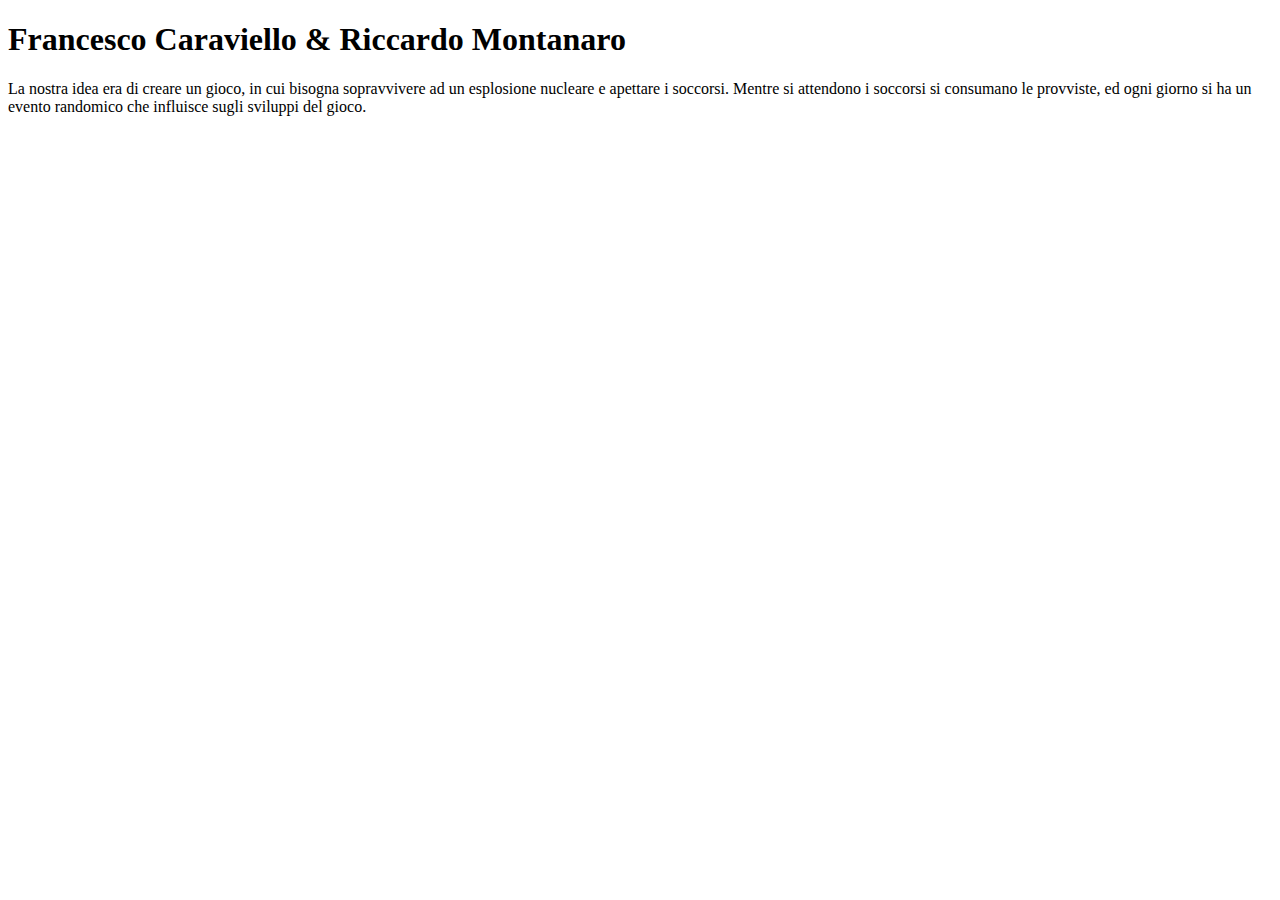
==== index.html @ 7ccb9669 "Update index.html" ====
<!DOCTYPE html>
<html>
<head>
<title>60 seconds®</title>
</head>
<body>
  <h1>Francesco Caraviello & Riccardo Montanaro</h1>
  <p>La nostra idea era di creare un gioco, in cui bisogna sopravvivere ad un esplosione nucleare e apettare i soccorsi. Mentre si attendono i soccorsi si consumano le provviste, ed ogni giorno si ha un evento randomico che influisce sugli sviluppi del gioco.</p>
</body>
</html>
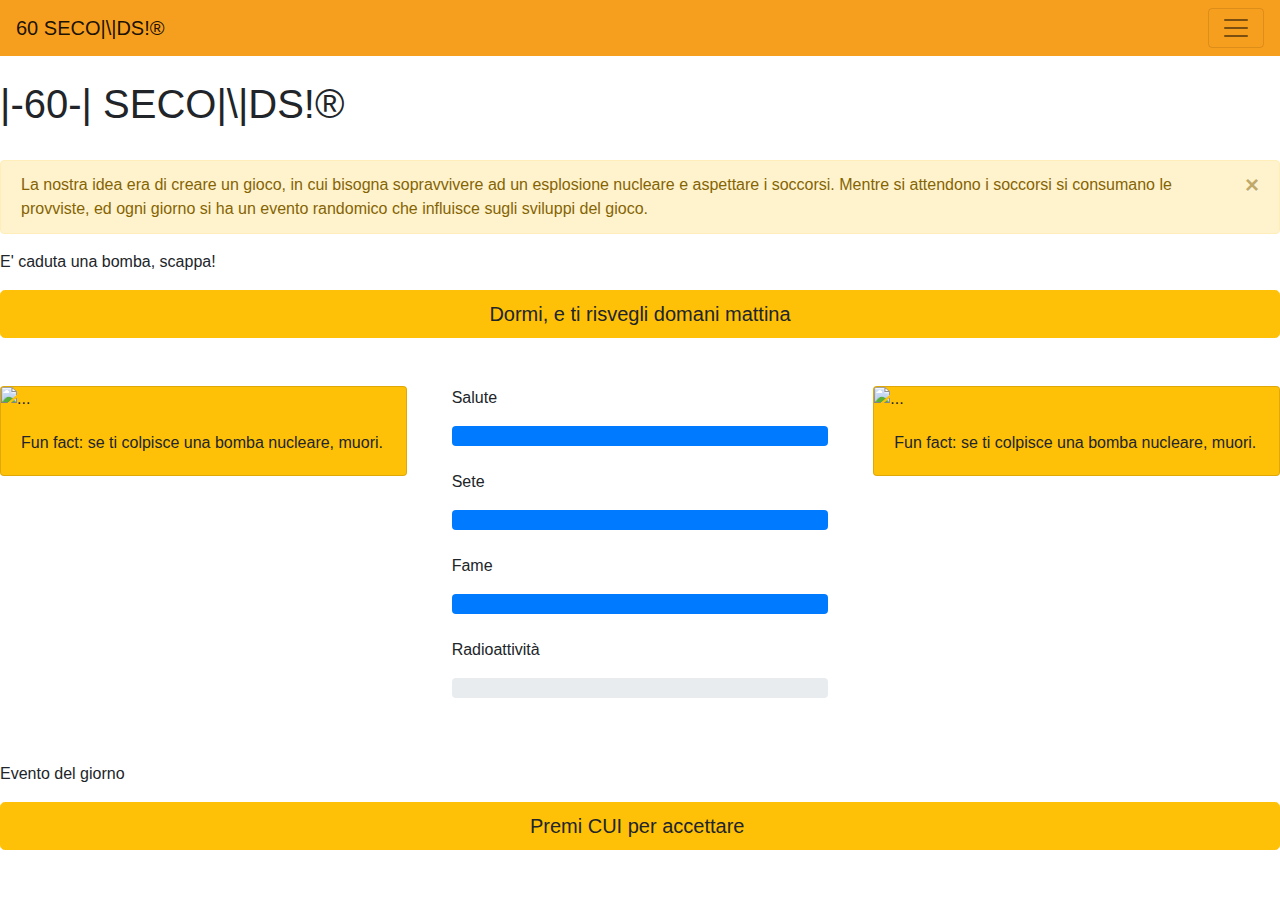
==== commit 4bb318a6: "Update index.html" ====
--- a/index.html
+++ b/index.html
@@ -1,10 +1,102 @@
 <!DOCTYPE html>
 <html>
-<head>
-<title>60 seconds®</title>
-</head>
-<body>
-  <h1>Francesco Caraviello & Riccardo Montanaro</h1>
-  <p>La nostra idea era di creare un gioco, in cui bisogna sopravvivere ad un esplosione nucleare e apettare i soccorsi. Mentre si attendono i soccorsi si consumano le provviste, ed ogni giorno si ha un evento randomico che influisce sugli sviluppi del gioco.</p>
-</body>
+
+  <head>
+    <title>Francesco Caraviello & last but not at list, Riccardo Montanaro</title>
+    <link rel="stylesheet" href="https://stackpath.bootstrapcdn.com/bootstrap/4.4.1/css/bootstrap.min.css" integrity="sha384-Vkoo8x4CGsO3+Hhxv8T/Q5PaXtkKtu6ug5TOeNV6gBiFeWPGFN9MuhOf23Q9Ifjh" crossorigin="anonymous">
+    <link href="style.css" rel="stylesheet" type="text/css">
+  </head>
+
+  <body>
+    <nav class="navbar navbar-light" style="background-color: #F69E1E;">
+      <a class="navbar-brand" href="#">60 SECO|\|DS!®</a>
+      <button class="navbar-toggler" type="button" data-toggle="collapse" data-target="#navbarNavDropdown" aria-controls="navbarNavDropdown" aria-expanded="false" aria-label="Toggle navigation">
+        <span class="navbar-toggler-icon"></span>
+      </button>
+      <div class="collapse navbar-collapse" id="navbarNavDropdown">
+        <ul class="navbar-nav">
+          <li class="nav-item active">
+            <a class="nav-link" href="index.html">La nostra bellissima pagina <span class="sr-only">(current)</span></a>
+          </li>
+          <li class="nav-item">
+            <a class="nav-link" href="https://youtu.be/Qn4A8x0Bav0">Povero povero Omino Pan di Zenzero</a>
+          </li>
+          <li class="nav-item dropdown">
+            <a class="nav-link dropdown-toggle" href="#" id="navbarDropdownMenuLink" role="button" data-toggle="dropdown" aria-haspopup="true" aria-expanded="false">
+              Collegamenti esterni
+            </a>
+            <div class="dropdown-menu" aria-labelledby="navbarDropdownMenuLink">
+              <a class="dropdown-item" href="https://store.steampowered.com/app/368360/60_Seconds/?l=italian">Steam Gioco Originale (più brutto del nostro)</a>
+            </div>
+          </li>
+        </ul>
+      </div>
+    </nav> <br>
+
+    <h1 id="title"> |-60-| SECO|\|DS!® </h1> <br>
+
+      <div class="alert alert-warning alert-dismissible fade show" role="alert">
+        La nostra idea era di creare un gioco, in cui bisogna sopravvivere ad un esplosione nucleare e aspettare i soccorsi. Mentre si attendono i soccorsi si consumano le provviste, ed ogni giorno si ha un evento randomico che influisce sugli sviluppi del gioco.
+        <button type="button" class="close" data-dismiss="alert" aria-label="Close">
+          <span aria-hidden="true">&times;</span>
+        </button>
+      </div>
+      
+      <p id="contatore-lbl">E' caduta una bomba, scappa!</p>
+      <input id="COD" type="button" class="btn btn-warning btn-lg btn-block" value="Dormi, e ti risvegli domani mattina" onclick="nextDay()"> <br> <br> 
+
+      <div class="row row-cols-1 row-cols-md-3">
+
+        <div class="col mb-3">
+          <div class="card  bg-warning mb-3" >
+            <img id="cardImg1" src="https://upload.wikimedia.org/wikipedia/commons/thumb/2/21/Mark_7_nuclear_bomb_at_USAF_Museum.jpg/1280px-Mark_7_nuclear_bomb_at_USAF_Museum.jpg" class="card-img-top" alt="...">
+            <div class="card-body" id="card1">
+              <p class="card-text" id="pCard1">Fun fact: se ti colpisce una bomba nucleare, muori.</p>
+            </div>
+          </div>
+        </div>
+
+        <div class="col mb-3">
+          <div class = "container">
+            <p class="center">Salute</p>
+              <div class="progress" id="myProgress" style="height: 20px;">
+                <div class="progress-bar" role="progressbar" aria-valuenow="75" aria-valuemin="0" aria-valuemax="100" id="myBar0" style="width: 100%"></div>
+              </div> <br> 
+
+            <p class="center">Sete</p>
+              <div class="progress" id="myProgress1" style="height: 20px;">
+                <div class="progress-bar" role="progressbar" aria-valuenow="75" aria-valuemin="0" aria-valuemax="100" id="myBar1" style="width: 100%"></div>
+              </div> <br>
+
+            <p class="center">Fame</p>
+              <div class="progress" id="myProgress2" style="height: 20px;">
+                <div class="progress-bar" role="progressbar" aria-valuenow="75" aria-valuemin="0" aria-valuemax="100" id="myBar2" style="width: 100%"></div>
+              </div> <br>
+
+            <p class="center">Radioattività</p>
+              <div class="progress" id="myProgress3" style="height: 20px;">
+                <div class="progress-bar" role="progressbar" aria-valuenow="75" aria-valuemin="0" aria-valuemax="100" id="myBar3" style="width: 0%"></div>
+              </div> <br>
+          </div>
+        </div>
+
+        <div class="col mb-3">
+          <div class="card  bg-warning mb-3">
+            <img id="cardImg2" src="https://images.everyeye.it/img-notizie/cosa-accadrebbe-domani-scoppiasse-guerra-nucleare-ce-spiega-climatologo-v7-429110-1280x720.jpg" class="card-img-top" alt="...">
+            <div class="card-body" id="card2">
+              <p class="card-text" id="pCard2">Fun fact: se ti colpisce una bomba nucleare, muori.</p>
+            </div>
+          </div>
+        </div>
+      </div> <br>
+          
+    <p id="paragrafoEventoQuotidiano">Evento del giorno</p>
+    <input id="scomparire" class="btn btn-warning btn-lg btn-block" type="button" value="Premi CUI per accettare " onclick="eventoQuotidiano()"> <br> <br>
+
+    <script type="text/javascript" src="script.js"></script>
+    <script src="https://code.jquery.com/jquery-3.4.1.slim.min.js" integrity="sha384-J6qa4849blE2+poT4WnyKhv5vZF5SrPo0iEjwBvKU7imGFAV0wwj1yYfoRSJoZ+n" crossorigin="anonymous"></script>
+    <script src="https://cdn.jsdelivr.net/npm/popper.js@1.16.0/dist/umd/popper.min.js" integrity="sha384-Q6E9RHvbIyZFJoft+2mJbHaEWldlvI9IOYy5n3zV9zzTtmI3UksdQRVvoxMfooAo" crossorigin="anonymous"></script>
+    <script src="https://stackpath.bootstrapcdn.com/bootstrap/4.4.1/js/bootstrap.min.js" integrity="sha384-wfSDF2E50Y2D1uUdj0O3uMBJnjuUD4Ih7YwaYd1iqfktj0Uod8GCExl3Og8ifwB6" crossorigin="anonymous"></script>
+  </body>
+  
 </html>
